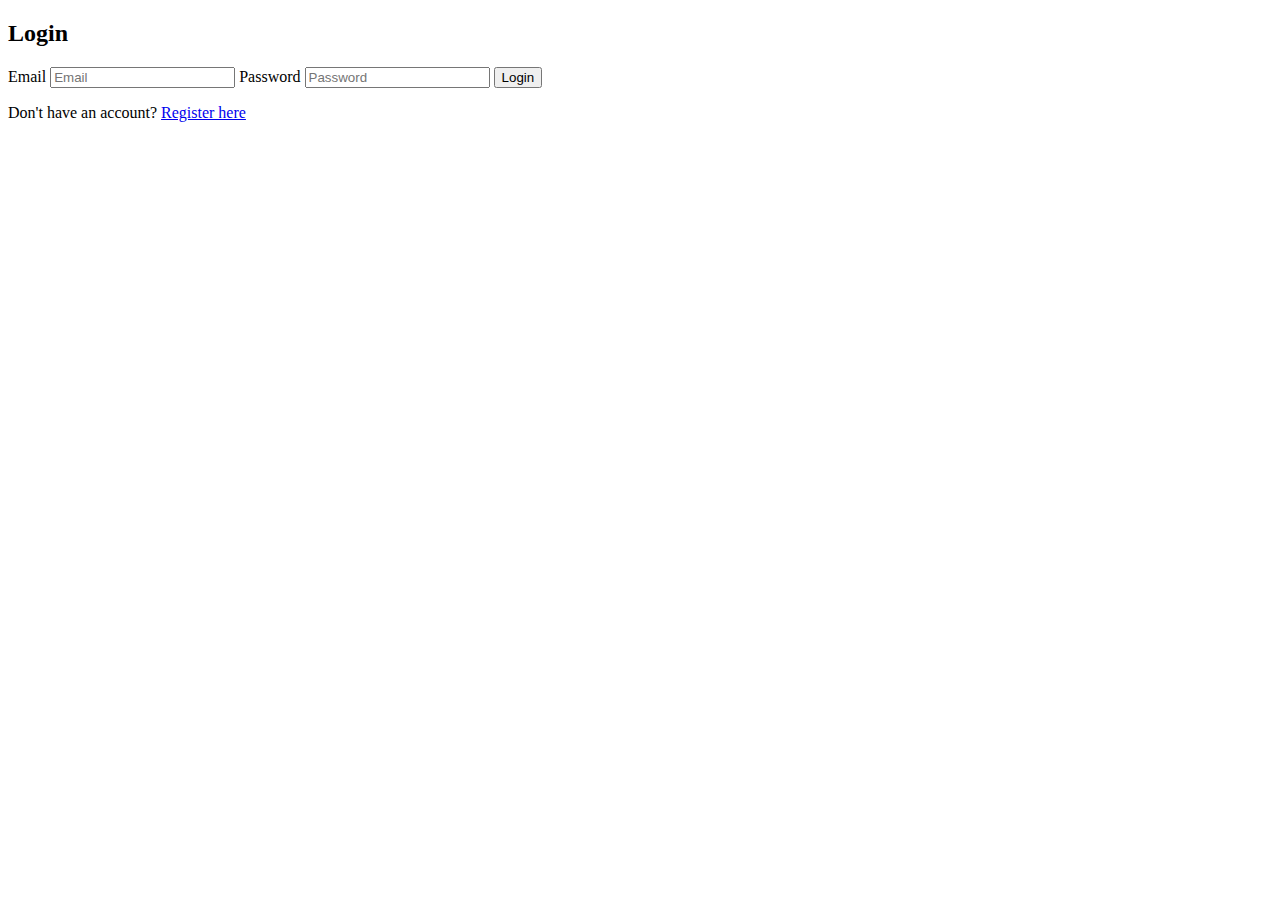
==== index.html @ b21bd2de "Add files via upload" ====
<!DOCTYPE html>
<html lang="en">
<head>
    <meta charset="UTF-8">
    <meta name="viewport" content="width=device-width, initial-scale=1.0">
    <title>Login - To-Do App</title>
    <link rel="stylesheet" href="style.css">
</head>
<body>
    <div class="container">
        <h2>Login</h2>
        <form action="login.php" method="POST">
            <label for="email">Email</label>
            <input type="email" id="email" name="email" placeholder="Email" required>

            <label for="password">Password</label>
            <input type="password" id="password" name="password" placeholder="Password" required>

            <button type="submit">Login</button>
            <p>Don't have an account? <a href="rg.html">Register here</a></p>
        </form>
    </div>
</body>
</html>
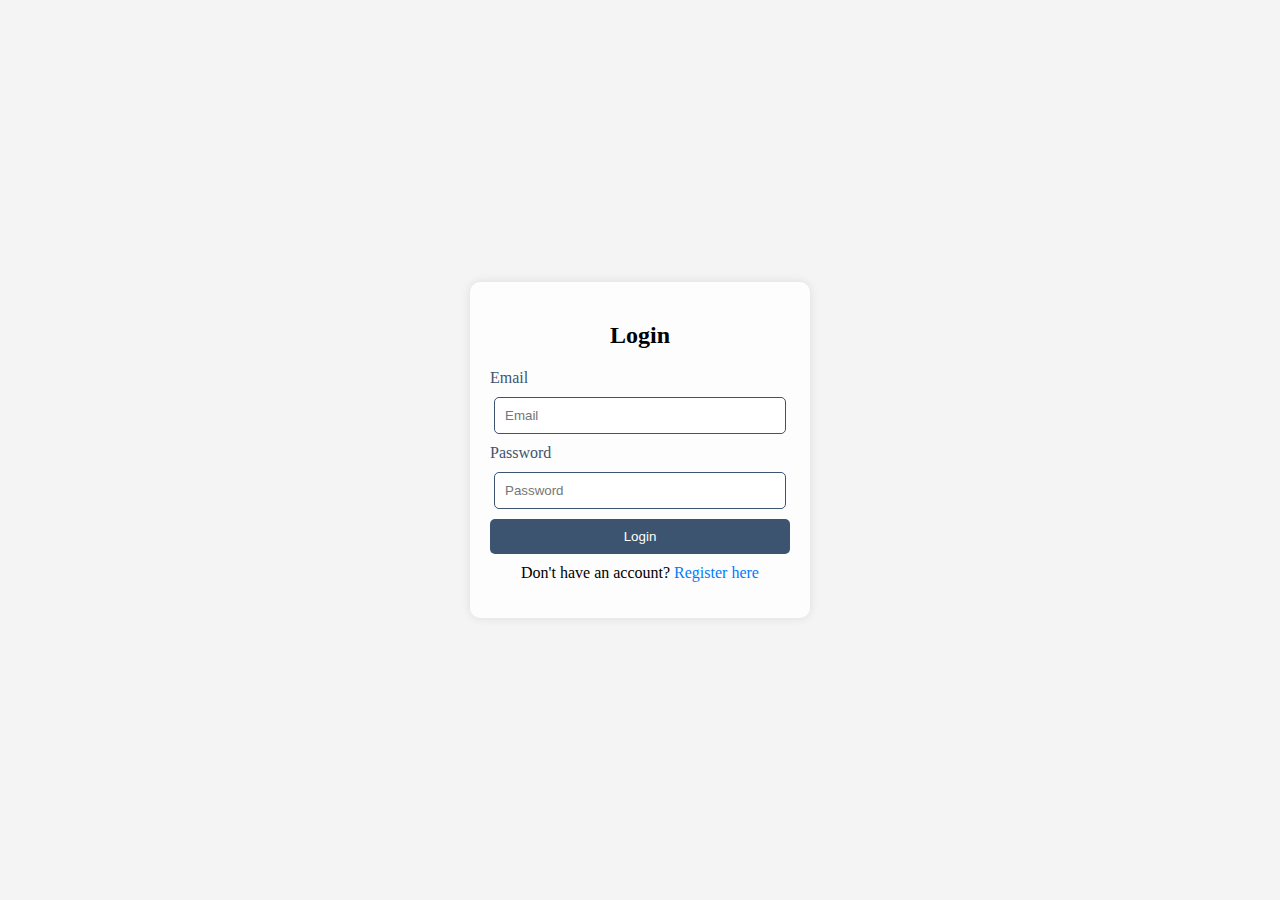
==== commit f60d5010: "Update index.html" ====
--- a/index.html
+++ b/index.html
@@ -3,7 +3,7 @@
 <head>
     <meta charset="UTF-8">
     <meta name="viewport" content="width=device-width, initial-scale=1.0">
-    <title>Login - To-Do App</title>
+    <title>Login - testing</title>
     <link rel="stylesheet" href="style.css">
 </head>
 <body>
@@ -17,7 +17,7 @@
             <input type="password" id="password" name="password" placeholder="Password" required>
 
             <button type="submit">Login</button>
-            <p>Don't have an account? <a href="rg.html">Register here</a></p>
+            <p>Don't have an account? <a href="./rg.html">Register here</a></p>
         </form>
     </div>
 </body>
--- a/style.css
+++ b/style.css
@@ -0,0 +1,76 @@
+body {
+    font-family: Arial, initial;
+    background-color: #f4f4f4;
+    display: flex;
+    justify-content: center;
+    align-items: center;
+    height: 100vh;
+    margin: 0;
+   
+}
+
+.container {
+    background: rgb(254, 253, 253);
+    padding: 20px;
+    border-radius: 10px;
+    box-shadow: 0 0 10px rgba(0, 0, 0, 0.1);
+    text-align: center;
+    width: 300px;
+    
+}
+label{
+    margin-right: 100%;
+    display: inline;
+    margin-top: 20%;
+    color:#3d5470;
+}
+
+h2{
+    margin-bottom: 20px;
+}
+  h1{
+    top: 40px;
+    margin-left: 10px;
+    position: absolute;
+    text-align: center;
+}
+input {
+    width: 90%;
+    padding: 10px;
+    margin: 10px 0;
+    border: 1px solid #ddd;
+    border-radius: 5px;
+    border-color: #3d5470;
+}
+
+button {
+    width: 100%;
+    padding: 10px;
+    background: #3d5470;
+    color: white;
+    border: none;
+    border-radius: 5px;
+    cursor: pointer;
+}
+
+button:hover {
+    background: #49634f;
+}
+
+p {
+    margin-top: 10px;
+}
+
+a {
+    color: #007bff;
+    text-decoration: none;
+}
+
+a:hover {
+    text-decoration: underline;
+}
+.container:hover{
+background-color: beige;
+cursor: pointer;
+
+}